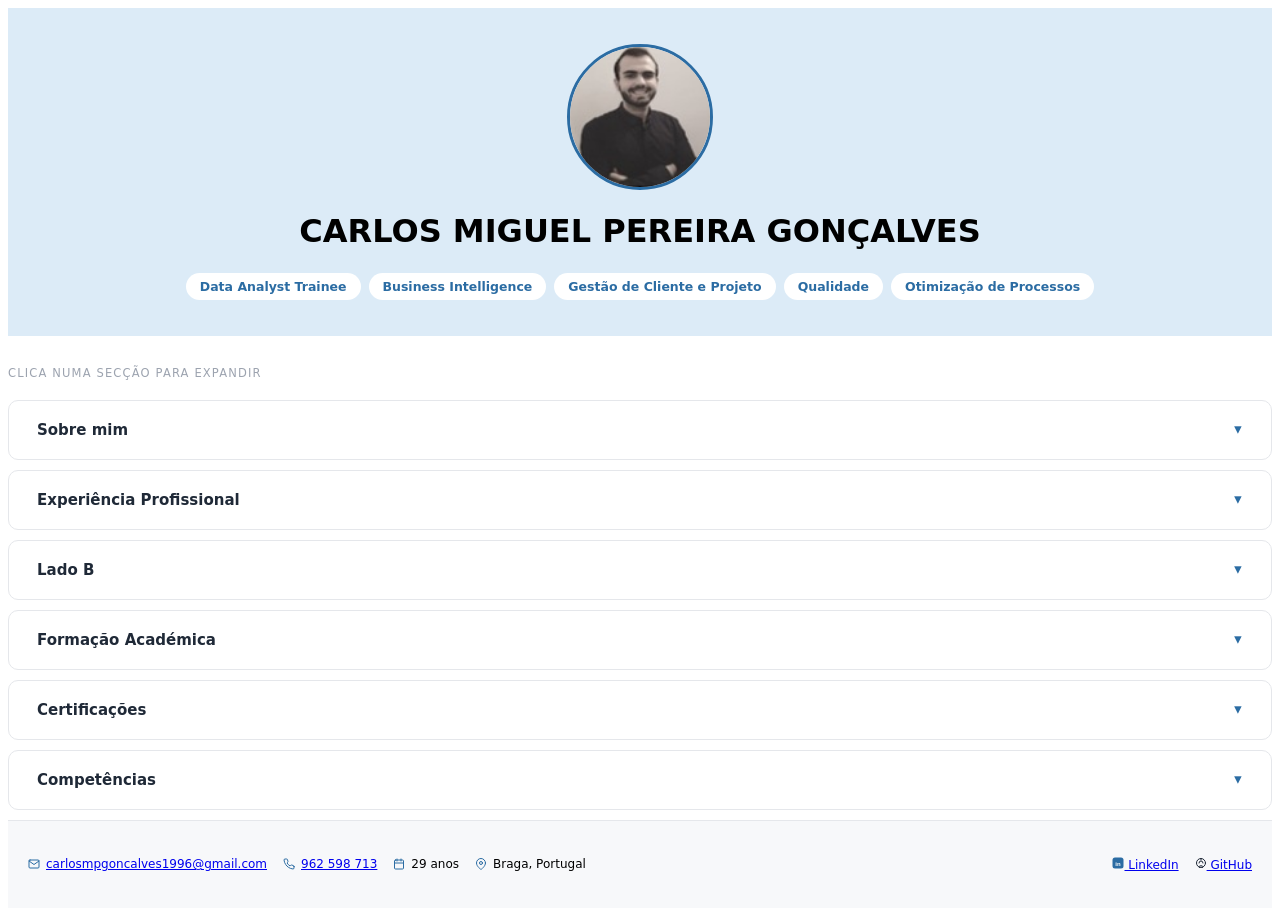
==== curriculo.html @ 00716db0 "feat: adição de sublinhas de acordeao nos separadores" ====
<!DOCTYPE html>
<html lang="pt">
<head>
    <meta charset="UTF-8">
    <meta name="viewport" content="width=device-width, initial-scale=1.0">
    <title>CURRICULO_CARLOS_GONÇALVES</title>
</head>
<body>
    <header>
        <link rel="stylesheet" href="style.css">
        <img class = "foto_perfil" src = "images/foto_perfil.jpg" alt = "Foto de perfil ">
        <h1>CARLOS MIGUEL PEREIRA GONÇALVES</h1>
        <ul>
            <li>Data Analyst Trainee</li>
            <li>Business Intelligence</li>
            <li>Gestão de Cliente e Projeto</li>
            <li>Qualidade</li>
            <li>Otimização de Processos</li>
        </ul>

    </header>
    <main>
        <!-- INSTRUÇÃO"Clica numa secção para expandir" -->
        <p class="dica-acordeoes">Clica numa secção para expandir</p>

        <!-- SOBRE MIM -->
        <details>
            <summary>Sobre mim <span class="seta">▸</span></summary>
            <div class="conteudo-secao texto-corrido">
                Engenheiro de formação com sólida experiência em ambientes industriais complexos
                e operações críticas, atualmente especializado em <strong class="destaque1">Analytics & Business Intelligence (BI)</strong>.
                Combino uma forte vertente analítica na transformação de dados complexos com competências avançadas em 
                <strong>SQL, Python</strong>, e arquiteturas modernas de <strong>AI-Assisted Engineering</strong>. Perfil resiliente e focado na resolução ágil de problemas operacionais através do desenvolvimento de ecossistemas de suporte à decisão interdepartamental.
            </div>
        </details>

        <!------- EXPERIÊNCIA PROFISSIONAL ------->
        <details>
            <summary>Experiência Profissional <span class="seta">▸</span></summary>
            <div class="conteudo-secao">

                <!-------- XPERTGO -------->
                <details class="entrada">
                    <summary>
                        <div class="entrada-info">
                            <img class="entrada-logotipo" src="images/xpertgo.jpg" alt="XPERTGO">
                            <div>
                                <h3 class="entrada-titulo">Analista de dados & Business intelligence Trainee</h3>
                                <div class="entrada-empresa-datas">
                                        <span class="entrada-fonte">XPERTGO, Ponte de Lima</span>
                                        <span class="entrada-data">· Abril 2026 — Presente</span>
                                </div>
                                <p class="entrada-resumo">Dashboards Power BI para OpEx e eficiência industrial; automação de SQL e DAX com apoio de IA generativa.</p>
                            </div>
                        </div>
                        <span class="seta">▸</span>
                    </summary>
                        <ul class="entrada-detalhes">
                            <li><strong>Desenvolvimento de Dashboards de Business Intelligence (BI):</strong>  Criação e implementação de painéis em Power BI para monitorização cross-functional de operações industriais, focados na otimização de custos operacionais (OpEx), eficiência global de processos e indicadores de performance interdepartamentais.</li>
                            <li><strong>Modelagem de Dados e Engenharia de Funcionalidades:</strong> Implementação de lógicas de Drill-Down e Root Cause Analysis (Análise de Causa-Raiz) para diagnóstico preciso de falhas operacionais.</li>
                            <li><strong>Data Mining e Extração de Dados Relacionais:</strong> Manipulação e consulta de bases de dados Microsoft SQL Server utilizando DBeaver e ambientes integrados (IDE) em VS Code.</li>
                            <li><strong>AI-Assisted Development (Desenvolvimento Assistido por IA):</strong> Utilização estratégica de inteligência artificial generativa (Claude 3.5 Sonnet, da Anthropic) para otimização de consultas SQL complexas, automação de scripts e Engenharia de Prompts voltada para lógica DAX avançada.</li>
                            <li><strong>Definição de Métricas de Negócio e KPIs Industriais:</strong> Alinhamento de análise exploratória de dados (EDA) com os objetivos estratégicos da organização, quebrando silos de informação entre diferentes secções industriais.</li>
                        </ul>
                </details>

                <!-- BRAMP-->
                <details class="entrada">
                    <summary>
                        <div class="entrada-info">
                            <img class="entrada-logotipo" src="images/bramp.jpg" alt="BRAMP">
                            <div>
                                <h3 class="entrada-titulo">Gestor de cliente e de Projeto</h3>
                                <div class="entrada-empresa-datas">
                                        <span class="entrada-fonte">BRAMP - Metais e polímeros de Braga, Lda.</span>
                                        <span class="entrada-data">· Março 2024 - Novembro 2025</span>
                                </div>
                                <p class="entrada-resumo">Gestão estratégica de carteira de clientes do setor automóvel, garantindo o cumprimento de SLA's e KPI's de projeto.</p>
                            </div>
                        </div>
                        <span class="seta">▸</span>
                    </summary>
                        <ul class="entrada-detalhes">
                            <li>Acompanhamento técnico e desenvolvimento de novos projetos (desde adjudicação, estudo DFM, construção de molde, PPAP e lançamento para a fábrica, com foco também na otimização de fluxo produtivo).</li>
                            <li>Análise e monitorização de faturação e revisão de preços, utilizando ferramentas de suporte para garantir a rentabolidade em todas as fases de vida do projeto.</li>
                            <li>Elaboração de cotações e orçamentos detalhados, baseando em análise de custos e viabilidade técnica (injeção/moldes).</li>
                        </ul>
                </details>

                <!-- FRESHFACTOR-->
                <details class="entrada">
                    <summary>
                        <div class="entrada-info">
                            <img class="entrada-logotipo" src="images/freshfactor.png" alt="FRESHFACTOR">
                            <div>
                                <h3 class="entrada-titulo">Técnico controlo de qualidade</h3>
                                <div class="entrada-empresa-datas">
                                        <span class="entrada-fonte">BRAMP - Metais e polímeros de Braga, Lda.</span>
                                        <span class="entrada-data">· Janeiro 2022 a Fevereiro 2024</span>
                                </div>
                                <p class="entrada-resumo">Gestão  e implementação do manual de qualidade da unidade, e segurança no trabalho</p>
                            </div>
                        </div>
                        <span class="seta">▸</span>
                    </summary>
                        <ul class="entrada-detalhes">
                            <li>Assegurar a conformidade com padrões internacionais de qualidade (<em>CoC, global GAP</em>, HACCP), e legislação em vigor.</li>
                            <li>Análise técnica e avaliação de parâmetros de qualidade para categorização e seleção de pequenos frutos (framboesas, mirtilos e amoras) na receção.</li>
                            <li>Coordenação logística e otimização do fluxo de expedição, garantindo a satisfação do cliente através de gestão proativa de reclamações e resolução de não-conformidades junto de produtores e parceiros.</li>
                            <li>Participação no acompanhamento de auditorias de certificação, clientes, inspeções ACT, assegurando o cumprimento integral dos normativos de segurança e qualidade.</li>
                        </ul>
                </details>

                <!-- LUSIAVES -->
                <details class="entrada">
                    <summary>
                        <div class="entrada-info">
                            <img class="entrada-logotipo" src="images/lusiaves.jpg" alt="LUSIAVES">
                            <div>
                                <h3 class="entrada-titulo">Engenheiro de Processos</h3>
                                <div class="entrada-empresa-datas">
                                        <span class="entrada-fonte">Avisabor - Grupo Lusiaves</span>
                                        <span class="entrada-data">· 2020 e 2021</span>
                                </div>
                                <p class="entrada-resumo"> Gestão integral pela linha de abate de frango, desde a descarga de camiões de frango vivo, cais, pendura, sangria, depena e evisceração</p>
                            </div>
                        </div>
                        <span class="seta">▸</span>
                    </summary>
                        <ul class="entrada-detalhes">
                            <li>Liderança e gestão operacional de uma equipa de 50 pessoas e 3 chefias intermédias, focada na maximização da produtividade e eficiência dos postos de trabalho.</li>
                            <li>Monitorização e otimização de KPIs de produção (rendimentos, qualidade e tempos de paragem), usando análise de desvios p/ implementar melhorias imediatas no fluxo linha.</li>
                            <li>Deteção proativa de anomalias e identificação de oportunidades de melhoria em mais de 30 equipamentos industriais, assegurando a continuidade e conformidade do produto final.</li>
                            <li>Garantir o cumprimento rigoroso das normas de Higiene e segurança alimentar (<em>HACCP</em>) e bem-estar animal (<em>WelFair</em>) em total conformidade com a legislação nacional e europeia em vigor.</li>

                </details>

            </div>
        </details>

        <!------- LADO B ------->
        <details>
            <summary>Lado B <span class="seta">▸</span></summary>
            <div class="conteudo-secao">

                <!-------- SOCORRISTA -------->
                <details class="entrada">
                    <summary>
                        <div class="entrada-info">
                            <img class="entrada-logotipo" src="images/cvp.jpg" alt="Cruz Vermelha Portuguesa">
                            <div>
                                <h3 class="entrada-titulo">Socorrista</h3>
                                <div class="entrada-empresa-datas">
                                        <span class="entrada-fonte">Cruz Vermelha Portuguesa</span>
                                        <span class="entrada-data">· desde Agosto 2019</span>
                                </div>
                                <p class="entrada-resumo">+400 emergências, 2000h de serviço pré-hospitalar.</p>
                            </div>
                        </div>
                        <span class="seta">▸</span>
                    </summary>
                        <ul class="entrada-detalhes">
                            <li>Integrado semanalmente em equipas de socorro pré-hospitalar, transporte de doentes e operações de comando, contabilizando mais de 400 emergências realizadas e 2000 horas de serviço.</li>
                            <li>Apoio em eventos de caris social e no âmbito da proteção civil (festividades, provas desportivas, combate a incêndios e COVID-19).</li>
                        </ul>
                </details>

                <!-------- EXPLICADOR/PROFESSOR -------->
                <details class="entrada">
                    <summary>
                        <div class="entrada-info">
                            <img class="entrada-logotipo" src="images/scm.jpg" alt="Santa Casa da Misericórdia de Amares">
                            <div>
                                <h3 class="entrada-titulo">Explicador/professor</h3>
                                <div class="entrada-empresa-datas">
                                        <span class="entrada-fonte">Santa Casa da Misericórdia de Amares</span>
                                        <span class="entrada-data">· desde Setembro 2025</span>
                                </div>
                                <p class="entrada-resumo">Apoio pedagógico em Matemática, Física, Química, Biologia e Inglês (10º–12º anos).</p>
                            </div>
                        </div>
                        <span class="seta">▸</span>
                    </summary>
                        <ul class="entrada-detalhes">
                            <li>Apoio pedagógico e explicações de Matemática A, Física e Química, Biologia e Geologia, e Inglês, a alunos do 10º, 11º e 12º anos.</li>
                        </ul>
                </details>

                <!-------- PRESIDENTE DA DIREÇÃO -------->
                <details class="entrada">
                    <summary>
                        <div class="entrada-info">
                            <img class="entrada-logotipo" src="images/neeb.jpg" alt="Núcleo de Estudos de Engenharia Biológica">
                            <div>
                                <h3 class="entrada-titulo">Presidente da Direção</h3>
                                <div class="entrada-empresa-datas">
                                        <span class="entrada-fonte">Núcleo de Estudos de Engenharia Biológica</span>
                                        <span class="entrada-data">· 2018</span>
                                </div>
                                <p class="entrada-resumo">Liderança de equipa de 28 elementos em atividades para 250 alunos do curso.</p>
                            </div>
                        </div>
                        <span class="seta">▸</span>
                    </summary>
                        <ul class="entrada-detalhes">
                            <li>Liderança de uma equipa de 28 elementos na organização de atividades de âmbito pedagógico, empreendedorismo, recreativo e desportivo, para os 250 alunos do curso, e na colaboração com outras associações.</li>
                        </ul>
                </details>

            </div>
        </details>

        <!------- FORMAÇÕES ACADÉMICAS ------->
        <details>
            <summary>Formação Académica <span class="seta">▸</span></summary>
            <div class="conteudo-secao">
                <!-------- TOKYO SCHOOL -------->
                <details class="entrada">
                    <summary>
                        <div class="entrada-info">
                            <img class="entrada-logotipo" src="images/tkschool.jpg" alt="Tokyo School">
                            <div>
                                <h3 class="entrada-titulo">Reconversão de carreira para Data Analytics</h3>
                                <div class="entrada-empresa-datas">
                                        <span class="entrada-fonte">Tokyo School, Braga</span>
                                        <span class="entrada-data">· 2025 — 2026</span>
                                </div>
                                <p class="entrada-resumo">Programa focado na transição de competências de Engenharia para a Ciência de Dados, capacitando a extração de valor e insights preditivos a partir de ecossistemas complexos.</p>
                            </div>
                        </div>
                        <span class="seta">▸</span>
                    </summary>
                        <ul class="entrada-detalhes">
                            <li><strong>Análise de dados avançada:</strong> Limpeza, manipulação, e análise exploratória de grandes volumes de dados usando Python (<em>Pandas, NumPy</em>).</li>
                            <li><strong>Business Intelligence:</strong> Desenvolvimento de dashboards dinâmicos e intuitivos em Power BI e Tableau para suporte à decisão estratégica.</li>
                            <li><strong>Machine Learning:</strong> Aplicação de algoritmos de aprendizagem automática para modelos preditivos e análise de tendências.</li>
                            <li><strong>SQL:</strong> Domínio da linguagem SQL para extração e estruturação de dados.</li>
                            <li><strong>SCRUM:</strong> Aplicação de metodologias ágeis para gestão eficiente de projetos de dados, garantindo entregas iterativas e adaptabilidade.</li>
                            <li><strong>Empreendedorismo:</strong> Desenvolvimento de visão de negócio para identificar oportunidades de monetização de dados e criação de soluções disruptivas.</li>
                        </ul>
                </details>

                <!-------- UNIVERSIDADE DO MINHO -------->
                <details class="entrada">
                    <summary>
                        <div class="entrada-info">
                            <img class="entrada-logotipo" src="images/uminho.jpg" alt="Universidade do Minho">
                            <div>
                                <h3 class="entrada-titulo">Mestrado Integrado em Engenharia Biológica | Ramo tecnologia química e alimentar</h3>
                                <div class="entrada-empresa-datas">
                                        <span class="entrada-fonte">Universidade do Minho, Braga</span>
                                        <span class="entrada-data">· 2014 — 2019</span>
                                </div>
                                <p class="entrada-resumo">Média de 16,2 valores. Premiado com bolsa de excelência de 2015 a 2018, pelo melhor desempenho na turma.</p>
                            </div>
                        </div>
                        <span class="seta">▸</span>
                    </summary>
                        <ul class="entrada-detalhes">
                            <li><strong>Engenharia de processo</strong>: controlo e instrumentação, otimização, fenómenos de transferência, gestão de stocks, processos de separação, termodinâmica e serviços industriais.</li>
                            <li>Engenharia das fermentações, enzimática, reações e bioquímica económica.</li>
                            <li>Ciência e engenharia dos alimentos.</li>
                            <li><strong>Higiene e segurança alimentar</strong>: BRC Food, FSSC 22000, IFS Food, aplicação HACCP.</li>
                            <li><strong>Elementos de Qualidade e Fiabilidade</strong>: ISO 9000, SPC, ferramentas da qualidade</li>
                            <li>Higiene e segurança no trabalho.</li>
                        </ul>
                </details>

            </div>
        </details>

        <!------- CERTIFICAÇÕES  ------->
        <details>
            <summary>Certificações <span class="seta">▸</span></summary>
            <div class="conteudo-secao">
                <!-------- PYTHON ESSENTIALS 2 -------->
                <details class="entrada">
                    <summary>
                        <div class="entrada-info">
                            <img class="entrada-logotipo" src="images/cisco.png" alt="Cisco Network Academy">
                            <div>
                                <h3 class="entrada-titulo">Python Essentials 2</h3>
                                <div class="entrada-empresa-datas">
                                        <span class="entrada-fonte">Cisco Network Academy</span>
                                        <span class="entrada-data">· 2026</span>
                                </div>
                                <p class="entrada-resumo">Módulo avançado de Python: estruturas de dados, exceções, módulos e programação orientada a objetos.</p>
                            </div>
                        </div>
                        <span class="seta">▸</span>
                    </summary>
                        <ul class="entrada-detalhes">
                            <li>Aprofundamento de conceitos de Python além do nível introdutório, com foco em boas práticas de programação orientada a objetos e tratamento de exceções.</li>
                        </ul>
                </details>

                <!-------- INGLÊS B2 -------->
                <details class="entrada">
                    <summary>
                        <div class="entrada-info">
                            <img class="entrada-logotipo" src="images/babelium.png" alt="Centro de Línguas BabeliUM">
                            <div>
                                <h3 class="entrada-titulo">Inglês nível B2 (48h)</h3>
                                <div class="entrada-empresa-datas">
                                        <span class="entrada-fonte">Centro de Línguas BabeliUM</span>
                                        <span class="entrada-data">· 2018</span>
                                </div>
                                <p class="entrada-resumo">Nível B2 do Quadro Europeu Comum de Referência para Línguas, em compreensão e produção escrita e oral.</p>
                            </div>
                        </div>
                        <span class="seta">▸</span>
                    </summary>
                        <ul class="entrada-detalhes">
                            <li>48 horas de formação, com avaliação de competências de leitura, escrita, compreensão e produção oral em contexto profissional e académico.</li>
                        </ul>
                </details>

                <!-------- CCP -------->
                <details class="entrada">
                    <summary>
                        <div class="entrada-info">
                            <img class="entrada-logotipo" src="images/IEFP.jpg" alt="IEFP">
                            <div>
                                <h3 class="entrada-titulo">Certificado de Competências Pedagógicas, CCP (90h)</h3>
                                <div class="entrada-empresa-datas">
                                        <span class="entrada-fonte">IEFP</span>
                                        <span class="entrada-data">· 2018</span>
                                </div>
                                <p class="entrada-resumo">Certificado de Competências Pedagógicas para formadores. Código credencial F682286/2019.</p>
                            </div>
                        </div>
                        <span class="seta">▸</span>
                    </summary>
                        <ul class="entrada-detalhes">
                            <li>Formação de 90 horas, habilitando para o exercício de funções de formador em contexto de formação profissional certificada.</li>
                        </ul>
                </details>

                <!-------- TRIPULANTE DE AMBULÂNCIA + DAE -------->
                <details class="entrada">
                    <summary>
                        <div class="entrada-info">
                            <img class="entrada-logotipo" src="images/cvp.jpg" alt="Cruz Vermelha Portuguesa">
                            <div>
                                <h3 class="entrada-titulo">Tripulante de Ambulância + Operador DAE (80h)</h3>
                                <div class="entrada-empresa-datas">
                                        <span class="entrada-fonte">Cruz Vermelha Portuguesa de Amares</span>
                                        <span class="entrada-data">· 2019 e 2024</span>
                                </div>
                                <p class="entrada-resumo">Formação de 80h em transporte de doentes e utilização de Desfibrilhador Automático Externo (DAE).</p>
                            </div>
                        </div>
                        <span class="seta">▸</span>
                    </summary>
                        <ul class="entrada-detalhes">
                            <li>Habilitação para transporte de doentes em ambulância e operação de Desfibrilhador Automático Externo (DAE) em contexto de emergência pré-hospitalar.</li>
                        </ul>
                </details>

            </div>
        </details>

        <!------- COMPETÊNCIAS  ------->
        <details>
            <summary>Competências <span class="seta">▸</span></summary>
            <div class="grid-competencias">
                <!-- 8 blocos aqui -->
            </div>
        </details>
    </main>


    <footer>
        <address class="container-contacto">
            <div class="item-contacto">
                <img src="icons/mail.svg" alt="Email">
                <a href="mailto:carlosmpgoncalves1996@gmail.com">carlosmpgoncalves1996@gmail.com</a>
            </div>
            <div class="item-contacto">
                <img src="icons/phone.svg" alt="Telefone">
                <a href="tel:+351962598713">962 598 713</a>
            </div>
            <div class="item-contacto">
                <img src="icons/calendar.svg" alt="Idade">
                <span>29 anos</span>
            </div>
            <div class="item-contacto">
                <img src="icons/pin.svg" alt="Localização">
                <span>Braga, Portugal</span>
            </div>
        </address>

        <nav class="container-redes-sociais">
            <a href="https://www.linkedin.com/in/o-teu-utilizador" target="_blank" rel="noopener" class="botao-rede">
                <img src="icons/linkedin.svg" alt="LinkedIn">
                LinkedIn
            </a>
            <a href="https://github.com/o-teu-utilizador" target="_blank" rel="noopener" class="botao-rede">
                <img src="icons/github.svg" alt="GitHub">
                GitHub
            </a>
        </nav>






    </footer>
    </body>



</html>
---- style.css ----
/* ============================================ */
/* ============ CONFIGURAÇÃO GERAL ============ */
/* ============================================ */

html {font-size: 16px;}
body {font-family: system-ui, -apple-system, "Segoe UI", Roboto, Arial, sans-serif;}

h1 {font-size: 3 rem;}
ul {
    list-style: none;
    margin: 0;
    padding: 0;
    display: flex;
    flex-wrap: wrap;
    flex-direction: row;
    justify-content: center;
    gap: 8px;
}

strong {color: #2b6ca3;}

/* ============================== */
/* ============ HEADER ============ */
/* ============================== */

.foto_perfil {
    width: 140px;
    height: 140px;
    border-radius: 50%;
    object-fit: cover;
    border: 3px solid #2b6ca3;
    
    @media (max-width: 600px) {
        width: 56px;
        height: 56px;
    }
}


header {
    display: flex;
    background-color: #DCEBF7;
    flex-direction: column;
    align-items: center;
    text-align: center;
    gap: 1px;
    padding: 36px 20px;

    li {
        background-color: #ffffff;
        color: #2b6ca3;
        padding: 6px 14px;
        border-radius: 999px;
        font-size: 12.5px;
        font-weight: 600;
    }
}
/* ============================== */
/* ============ MAIN ============ */
/* ============================== */

/*--------------------------------|Configuração geral| -----------------*/
main{
    display: flex;
    flex-direction: column;
    gap: 10px;                       /* Faz criar o espaço entre as barras de acordeão */
    padding-bottom: 10px;
}

/*Barras de acordeão */
details{
    border: 1px solid #E5E7EB;   /* borda cinza clara */
    border-radius: 10px;
    background: #ffffff;
    overflow: hidden;
    
    /* Pseudoclasse: que só aplica os estilos enquanto o rato 
    está por cima do elemento E quando a barra está fechada */
    &:not([open]):hover {border-color: purple; background: #DCEBF7;}
}

/*Texto principal dentro da barra de acordeão */
summary{
    cursor: pointer;                /* muda o ícone do rato para aquela "mãozinha" quando passas por cima do elemento  */
    padding: 20px 28px;
    display: flex;
    justify-content: space-between;
    align-items: center;
    font-weight: bold;
    font-size: 15px;
    color: #1f2937;

    /* Nos summary que estao dentro da classe entrada, ajusta o padding */
    .entrada > & {padding: 20px 0;}
}

/* Seta */
.seta {
    color: #2b6ca3;
    transform: rotate(90deg);        /*posiciona a seta com a ponta para baixo*/
    transition: transform 0.2s ease; /*temporiza a rotação da seta*/
}

/* roda a seta quando abro o separador */
details[open] > summary .seta {    transform: rotate(-90deg);}                                    

/*Organização do conteudo dentro da caixa de acordeão depois de aberta */
.conteudo-secao { border-top: 1px solid #E5E7EB; padding: 10px 28px 26px;}

/* Tratamento do texto */
.texto-corrido{
    font-size: 15px;
    color: #374151;
    line-height: 1.75;
    text-align: justify;
}

/* --------| Instrução de texto "Clica numa secção para expandir| ---------*/
.dica-acordeoes{
    font-size: 11.5px;
    letter-spacing: 0.1em;          /* espaçamento entre letras */
    text-transform: uppercase;
    color: #9ca3af;
    margin-bottom: 10px;
    margin-top: 30px;
}

/* --------| EXPERIENCIA PROFISSIONAL| ---------*/

/* Define a linha que separa as barras de acordeao */
.entrada {
    border: none;
    border-radius: 0;
    background: transparent;
    border-top: 1px solid #E5E7EB;
    
}

/* .entrada:not([open]):hover {
    background: #DCEBF7;
} */

/* Flexbox que organiza o logotipo e depois o resto dos elementos à direita */
.entrada-info{
    display: flex;
    gap: 20px;
    align-items: center;
    min-width: 0;
    flex: 1;
}

/* Trata do logotipo */
.entrada-logotipo{
    width: 56px;
    height: 56px;
    border-radius: 12px;
    background: #F7F8FA;
    border: 1px solid #E5E7EB;
    flex-shrink: 0;
    object-fit: contain;
}

/* Estilização dos titulos (funcao exercida o emprego/lado B/ e no ensino)*/
.entrada-titulo {font-size: 15px; font-weight: 600; margin: 0;}
.entrada-empresa-datas { font-size: 12.5px; margin-top: 2px;}
.entrada-fonte {color: #2b6ca3;font-weight: 500;}
.entrada-data {color: #9ca3af;font-weight: 500;}
.entrada-resumo {font-size: 12.5px; color: #4b5563; margin: 4px 0 0; text-align: justify; font-weight: 600;}
.entrada-detalhes {
    list-style: disc; /* adiciona o marcador a cada linha li */
    margin: 0;
    padding: 0 0 22px 95px;
    display: flex;
    flex-direction: column;
    gap: 6px;
    text-align: justify;

    li {
        font-size: 13px;
        color: #4b5563;
        line-height: 1.5;
        &::marker {color: #2b6ca3;} 
        /* antes de existir o ::marker, a bolinha herdava sempre a mesma cor do texto do <li>
         — não havia forma de a cor da bolinha ser diferente da cor do texto. O ::marker foi 
         criado exatamente para dar controlo sobre a bolinha independentemente do texto ao lado. */
    }
}



/* ================================ */
/* ============ FOOTER ============ */
/* ================================ */

footer {
    display: flex;
    justify-content: space-between;
    align-items: center;
    background-color: #F7F8FA;
    border-top: 1px solid #E5E7EB;
    gap: 1px;
    padding: 36px 20px;
    font-size: 12px;
}

/* FOOTER - CONTACTOS */
.container-contacto {
    display: flex;
    align-items: center;
    gap: 16px;
    flex-wrap: wrap;
    font-style: normal
}

.item-contacto {
    display: flex;
    align-items: center;
    gap: 6px;
    img {width: 1em; height: 1em;}
}

.container-redes-sociais {
    display: flex;
    gap: 16px;
    img {width: 1em;height: 1em;
    }
}
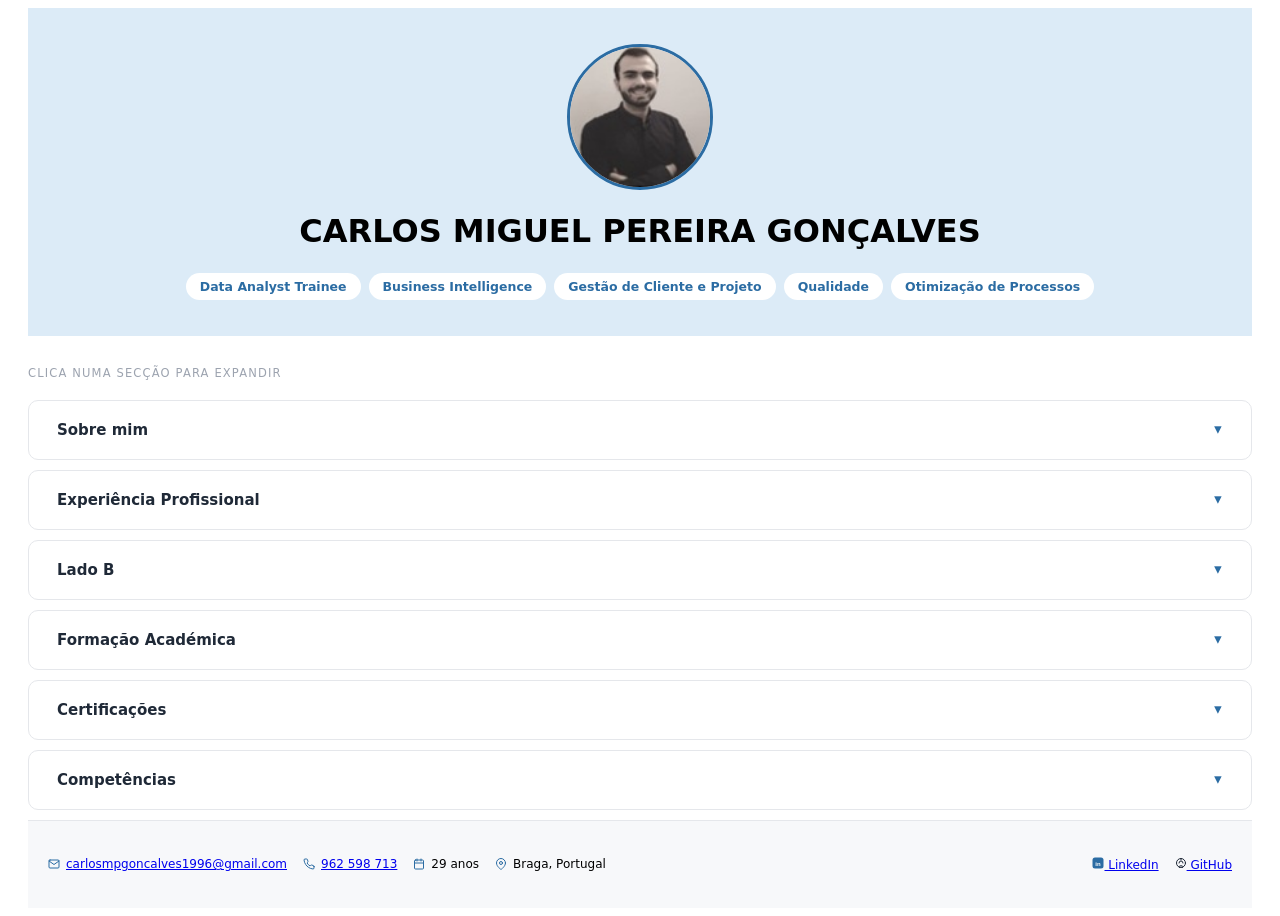
==== commit 0f383352: "feat: retificações nas barras de acordeão" ====
--- a/curriculo.html
+++ b/curriculo.html
@@ -24,7 +24,7 @@
         <p class="dica-acordeoes">Clica numa secção para expandir</p>
 
         <!-- SOBRE MIM -->
-        <details>
+        <details name="secoes-principais">
             <summary>Sobre mim <span class="seta">▸</span></summary>
             <div class="conteudo-secao texto-corrido">
                 Engenheiro de formação com sólida experiência em ambientes industriais complexos
@@ -35,12 +35,12 @@
         </details>
 
         <!------- EXPERIÊNCIA PROFISSIONAL ------->
-        <details>
+        <details name="secoes-principais">
             <summary>Experiência Profissional <span class="seta">▸</span></summary>
             <div class="conteudo-secao">
 
                 <!-------- XPERTGO -------->
-                <details class="entrada">
+                <details class="entrada" name="grupo-experiencia">
                     <summary>
                         <div class="entrada-info">
                             <img class="entrada-logotipo" src="images/xpertgo.jpg" alt="XPERTGO">
@@ -65,7 +65,7 @@
                 </details>
 
                 <!-- BRAMP-->
-                <details class="entrada">
+                <details class="entrada" name="grupo-experiencia">
                     <summary>
                         <div class="entrada-info">
                             <img class="entrada-logotipo" src="images/bramp.jpg" alt="BRAMP">
@@ -88,7 +88,7 @@
                 </details>
 
                 <!-- FRESHFACTOR-->
-                <details class="entrada">
+                <details class="entrada" name="grupo-experiencia">
                     <summary>
                         <div class="entrada-info">
                             <img class="entrada-logotipo" src="images/freshfactor.png" alt="FRESHFACTOR">
@@ -112,7 +112,7 @@
                 </details>
 
                 <!-- LUSIAVES -->
-                <details class="entrada">
+                <details class="entrada" name="grupo-experiencia">
                     <summary>
                         <div class="entrada-info">
                             <img class="entrada-logotipo" src="images/lusiaves.jpg" alt="LUSIAVES">
@@ -139,12 +139,12 @@
         </details>
 
         <!------- LADO B ------->
-        <details>
+        <details name="secoes-principais">
             <summary>Lado B <span class="seta">▸</span></summary>
             <div class="conteudo-secao">
 
                 <!-------- SOCORRISTA -------->
-                <details class="entrada">
+                <details class="entrada" name="grupo-lado-b">
                     <summary>
                         <div class="entrada-info">
                             <img class="entrada-logotipo" src="images/cvp.jpg" alt="Cruz Vermelha Portuguesa">
@@ -166,7 +166,7 @@
                 </details>
 
                 <!-------- EXPLICADOR/PROFESSOR -------->
-                <details class="entrada">
+                <details class="entrada" name="grupo-lado-b">
                     <summary>
                         <div class="entrada-info">
                             <img class="entrada-logotipo" src="images/scm.jpg" alt="Santa Casa da Misericórdia de Amares">
@@ -187,7 +187,7 @@
                 </details>
 
                 <!-------- PRESIDENTE DA DIREÇÃO -------->
-                <details class="entrada">
+                <details class="entrada" name="grupo-lado-b">
                     <summary>
                         <div class="entrada-info">
                             <img class="entrada-logotipo" src="images/neeb.jpg" alt="Núcleo de Estudos de Engenharia Biológica">
@@ -211,11 +211,11 @@
         </details>
 
         <!------- FORMAÇÕES ACADÉMICAS ------->
-        <details>
+        <details name="secoes-principais">
             <summary>Formação Académica <span class="seta">▸</span></summary>
             <div class="conteudo-secao">
                 <!-------- TOKYO SCHOOL -------->
-                <details class="entrada">
+                <details class="entrada" name="grupo-formacao">
                     <summary>
                         <div class="entrada-info">
                             <img class="entrada-logotipo" src="images/tkschool.jpg" alt="Tokyo School">
@@ -241,7 +241,7 @@
                 </details>
 
                 <!-------- UNIVERSIDADE DO MINHO -------->
-                <details class="entrada">
+                <details class="entrada" name="grupo-formacao">
                     <summary>
                         <div class="entrada-info">
                             <img class="entrada-logotipo" src="images/uminho.jpg" alt="Universidade do Minho">
@@ -270,11 +270,11 @@
         </details>
 
         <!------- CERTIFICAÇÕES  ------->
-        <details>
+        <details name="secoes-principais">
             <summary>Certificações <span class="seta">▸</span></summary>
-            <div class="conteudo-secao">
+            <div class="conteudo-secao grid-certificacoes">
                 <!-------- PYTHON ESSENTIALS 2 -------->
-                <details class="entrada">
+                <details class="entrada" name="grupo-certificacoes">
                     <summary>
                         <div class="entrada-info">
                             <img class="entrada-logotipo" src="images/cisco.png" alt="Cisco Network Academy">
@@ -295,7 +295,7 @@
                 </details>
 
                 <!-------- INGLÊS B2 -------->
-                <details class="entrada">
+                <details class="entrada" name="grupo-certificacoes">
                     <summary>
                         <div class="entrada-info">
                             <img class="entrada-logotipo" src="images/babelium.png" alt="Centro de Línguas BabeliUM">
@@ -316,7 +316,7 @@
                 </details>
 
                 <!-------- CCP -------->
-                <details class="entrada">
+                <details class="entrada" name="grupo-certificacoes">
                     <summary>
                         <div class="entrada-info">
                             <img class="entrada-logotipo" src="images/IEFP.jpg" alt="IEFP">
@@ -337,7 +337,7 @@
                 </details>
 
                 <!-------- TRIPULANTE DE AMBULÂNCIA + DAE -------->
-                <details class="entrada">
+                <details class="entrada" name="grupo-certificacoes">
                     <summary>
                         <div class="entrada-info">
                             <img class="entrada-logotipo" src="images/cvp.jpg" alt="Cruz Vermelha Portuguesa">
@@ -361,7 +361,7 @@
         </details>
 
         <!------- COMPETÊNCIAS  ------->
-        <details>
+        <details name="secoes-principais">
             <summary>Competências <span class="seta">▸</span></summary>
             <div class="grid-competencias">
                 <!-- 8 blocos aqui -->
--- a/style.css
+++ b/style.css
@@ -3,7 +3,8 @@
 /* ============================================ */
 
 html {font-size: 16px;}
-body {font-family: system-ui, -apple-system, "Segoe UI", Roboto, Arial, sans-serif;}
+body {padding: 0 20px;
+    font-family: system-ui, -apple-system, "Segoe UI", Roboto, Arial, sans-serif;}
 
 h1 {font-size: 3 rem;}
 ul {
@@ -143,10 +144,11 @@
 /* Flexbox que organiza o logotipo e depois o resto dos elementos à direita */
 .entrada-info{
     display: flex;
-    gap: 20px;
+    gap: 10px;
     align-items: center;
     min-width: 0;
     flex: 1;
+    padding-left: 10px;
 }
 
 /* Trata do logotipo */
@@ -165,11 +167,11 @@
 .entrada-empresa-datas { font-size: 12.5px; margin-top: 2px;}
 .entrada-fonte {color: #2b6ca3;font-weight: 500;}
 .entrada-data {color: #9ca3af;font-weight: 500;}
-.entrada-resumo {font-size: 12.5px; color: #4b5563; margin: 4px 0 0; text-align: justify; font-weight: 600;}
+.entrada-resumo {font-size: 12.5px; color: #4b5563; margin: 4px 0 0; text-align: justify; font-weight: 600; padding-right: 20px;}
 .entrada-detalhes {
     list-style: disc; /* adiciona o marcador a cada linha li */
     margin: 0;
-    padding: 0 0 22px 95px;
+    padding: 0 28px 22px 95px;
     display: flex;
     flex-direction: column;
     gap: 6px;
@@ -186,6 +188,16 @@
     }
 }
 
+/* Grid para o separador certificações */
+.grid-certificacoes {
+    display: grid;
+    grid-template-columns: repeat(2, 1fr);
+    gap: 16px;
+    /*permite mudar a estrutura da grid quando reduzo as dimensões da janela*/
+    @media (max-width: 700px) {grid-template-columns: 1fr;}
+}
+
+
 
 
 /* ================================ */
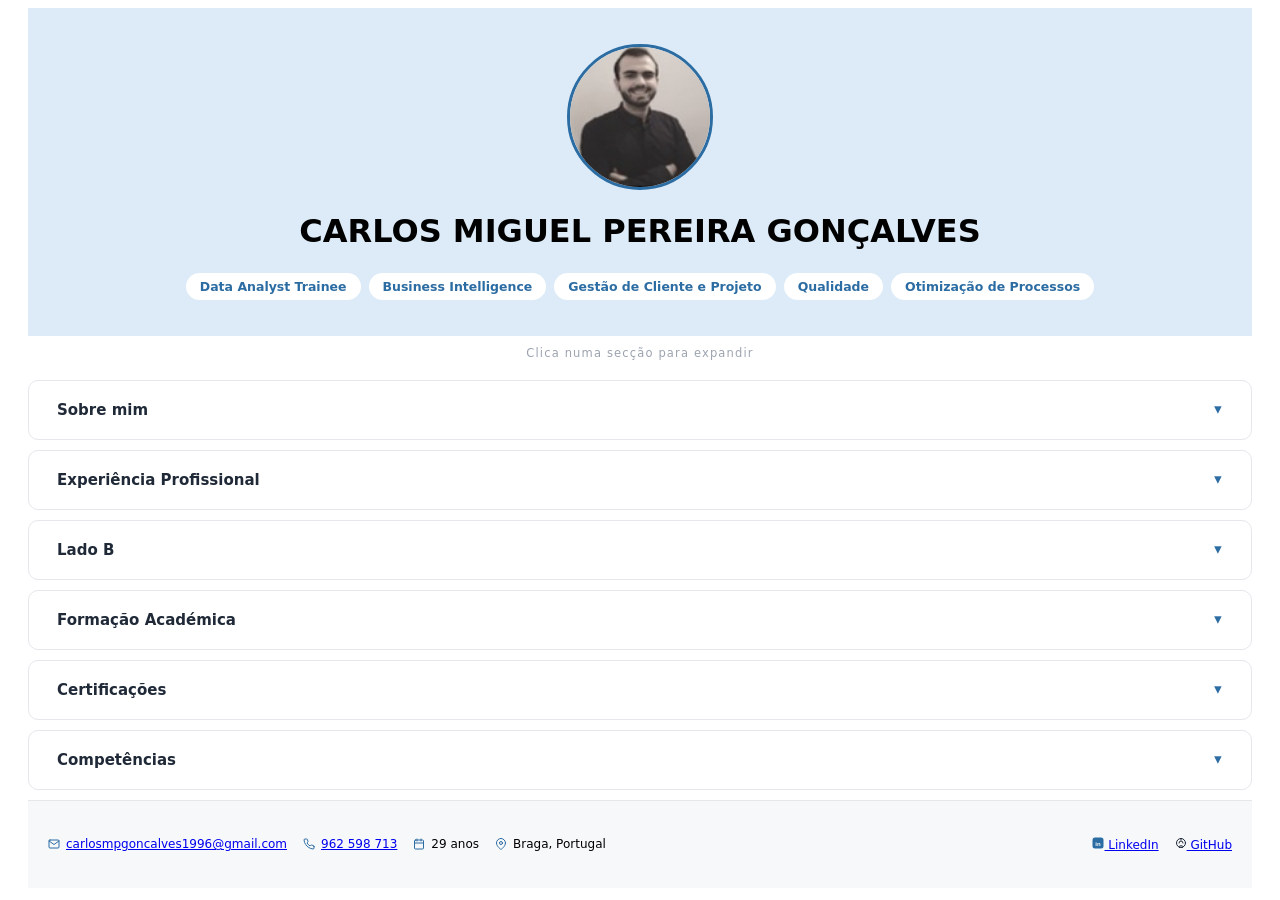
==== commit 3e09f369: "feat: adicionar os elementos no separador competencias + estilização de grid + textos" ====
--- a/curriculo.html
+++ b/curriculo.html
@@ -363,8 +363,98 @@
         <!------- COMPETÊNCIAS  ------->
         <details name="secoes-principais">
             <summary>Competências <span class="seta">▸</span></summary>
+            
+            <p class="dica-acordeoes">Passa o rato sobre um quadrado</p>
             <div class="grid-competencias">
-                <!-- 8 blocos aqui -->
+                <!-- Ferramentas de BI & Visualização" -->
+                <div class="competencia">
+                    <div class="competencia-frente">
+                        <img src="icons/chart.svg" alt="Ferramentas BI & Visualização">
+                        <p>Ferramentas BI & Visualização</p>
+                    </div>
+                    <div class="competencia-verso">
+                        <span>Ferramentas</span>
+                        <p>Power BI (Avançado/DAX)<br>Tableau</p>
+                    </div>
+                </div>
+                <!-- Linguagem & Dados" -->
+                <div class="competencia">
+                    <div class="competencia-frente">
+                        <img src="icons/database.svg" alt="Linguagens & Dados">
+                        <p>Linguagens & Dados</p>
+                    </div>
+                    <div class="competencia-verso">
+                        <span>Ferramentas</span>
+                        <p>SQL<br>Python (Pandas, NumPy)</p>
+                    </div>
+                </div>
+                <!-- Machine Learning" -->
+                <div class="competencia">
+                    <div class="competencia-frente">
+                        <img src="icons/analysis.svg" alt="Machine Learning">
+                        <p>Machine Learning</p>
+                    </div>
+                    <div class="competencia-verso">
+                        <span>Ferramentas</span>
+                        <p>Análise Preditiva<br>Scikit-Learn · PyTorch</p>
+                    </div>
+                </div>
+                <!-- Bases de Dados & IDEs" -->
+                <div class="competencia">
+                    <div class="competencia-frente">
+                        <img src="icons/server.svg" alt="Bases de Dados & IDEs">
+                        <p>Bases de Dados & IDEs</p>
+                    </div>
+                    <div class="competencia-verso">
+                        <span>Ferramentas</span>
+                        <p>SQL Server · DBeaver<br>VS Code · PyCharm · ETL</p>
+                    </div>
+                </div>
+                <!-- AI-Assisted Development" -->
+                <div class="competencia">
+                    <div class="competencia-frente">
+                        <img src="icons/sparkles.svg" alt="AI-Assisted Development">
+                        <p>AI-Assisted Development</p>
+                    </div>
+                    <div class="competencia-verso">
+                        <span>Ferramentas</span>
+                        <p>Engenharia de Prompts<br>Claude 3.5 Sonnet</p>
+                    </div>
+                </div>
+                <!-- Sistemas Industriais" -->
+                <div class="competencia">
+                    <div class="competencia-frente">
+                        <img src="icons/settings.svg" alt="Sistemas Industriais">
+                        <p>Sistemas Industriais</p>
+                    </div>
+                    <div class="competencia-verso">
+                        <span>Ferramentas</span>
+                        <p>MES (Anturio, CASO)<br>OpEx · KPIs · Data Governance</p>
+                    </div>
+                </div>
+                <!-- Metodologias" -->
+                <div class="competencia">
+                    <div class="competencia-frente">
+                        <img src="icons/refresh.svg" alt="Metodologias">
+                        <p>Metodologias</p>
+                    </div>
+                    <div class="competencia-verso">
+                        <span>Ferramentas</span>
+                        <p>Scrum/Agile · Lean<br>Six Sigma · Melhoria Contínua</p>
+                    </div>
+                </div>
+                <!-- Office & Outras" -->
+                <div class="competencia">
+                    <div class="competencia-frente">
+                        <img src="icons/briefcase.svg" alt="Office & Outras">
+                        <p>Office & Outras</p>
+                    </div>
+                    <div class="competencia-verso">
+                        <span>Ferramentas</span>
+                        <p>Excel · PowerPoint · Word<br>Carta B</p>
+                    </div>
+                </div>
+
             </div>
         </details>
     </main>
--- a/style.css
+++ b/style.css
@@ -120,10 +120,10 @@
 .dica-acordeoes{
     font-size: 11.5px;
     letter-spacing: 0.1em;          /* espaçamento entre letras */
-    text-transform: uppercase;
     color: #9ca3af;
     margin-bottom: 10px;
-    margin-top: 30px;
+    margin-top: 10px;
+    text-align: center;
 }
 
 /* --------| EXPERIENCIA PROFISSIONAL| ---------*/
@@ -197,6 +197,71 @@
     @media (max-width: 700px) {grid-template-columns: 1fr;}
 }
 
+/* --------|COMPETÊNCIAS| ---------*/
+.grid-competencias {
+    display: grid;
+    grid-template-columns: repeat(4, 1fr);
+    gap: 16px;
+    @media (max-width: 900px) {grid-template-columns: repeat(2, 1fr);}
+    @media (max-width: 600px) {grid-template-columns: 1fr;}
+}
+
+
+.competencia {
+    position: relative;   /* Permite a sobreposição das duas competencias! */
+    height: 150px;
+    border-radius: 12px;
+    border: 1px solid #E5E7EB;
+    background: #ffffff;
+    overflow: hidden;
+}
+
+/* Features partilhadas por ambas as faces */
+.competencia-frente,
+.competencia-verso {
+    position: absolute;
+    inset: 0;
+    display: flex;
+    flex-direction: column;
+    align-items: center;
+    justify-content: center;
+    gap: 8px;
+    padding: 14px;
+    text-align: center;
+    transition: opacity 0.2s ease;
+}
+
+/* Estilização na face da frente */
+.competencia-frente{
+    img { width: 26px; height: 26px };
+    p {
+        font-size: 14px;
+        font-weight: 600;
+        color: #1f2937;
+    }
+    /* Código que permite que, uqando o rato passa em cima, permite a visualização doque está por detrás do card*/
+    .competencia:hover & { opacity: 0; }
+}
+
+/* Estilização na face de trás*/
+.competencia-verso{
+    opacity: 0; 
+    background: #DCEBF7;
+    span {
+        font-size: 10.5px;
+        letter-spacing: 0.06em;
+        text-transform: uppercase;
+        color: #2b6ca3;
+        font-weight: 600;
+    };
+    p{
+        font-size: 13.5px;
+        color: #374151;
+        line-height: 1.45;
+    };
+    /* Código que permite que, uqando o rato passa em cima, permite a visualização doque está por detrás do card*/
+    .competencia:hover & { opacity: 1; }
+}
 
 
 
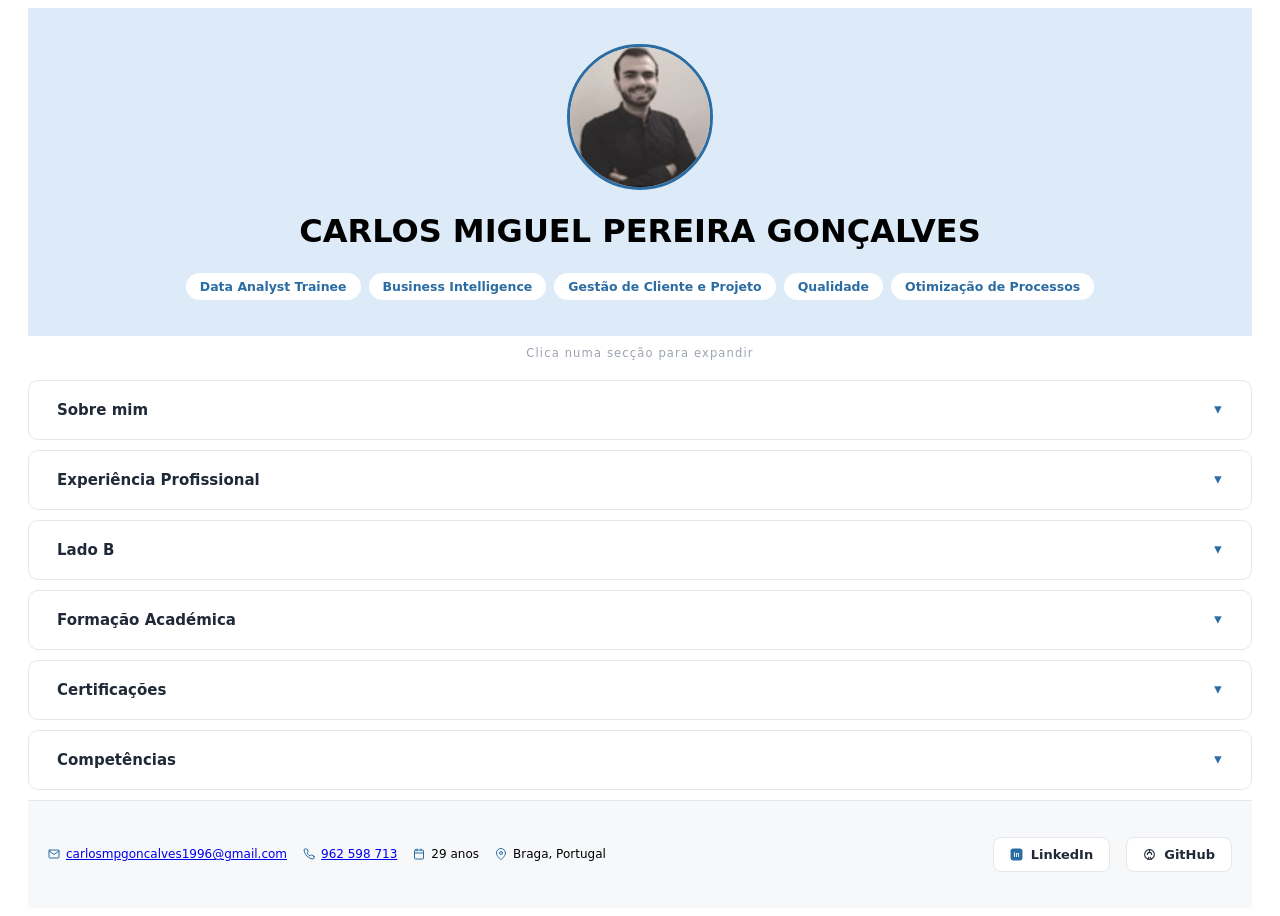
==== commit 5f665af3: "feat: retificações no footer" ====
--- a/curriculo.html
+++ b/curriculo.html
@@ -6,6 +6,7 @@
     <title>CURRICULO_CARLOS_GONÇALVES</title>
 </head>
 <body>
+    <!--======================== CABEÇALHO (header)==================================== -->
     <header>
         <link rel="stylesheet" href="style.css">
         <img class = "foto_perfil" src = "images/foto_perfil.jpg" alt = "Foto de perfil ">
@@ -19,8 +20,10 @@
         </ul>
 
     </header>
+    
+    <!--======================== CONTEÚDO PRINCIPAL (main)==================================== -->
     <main>
-        <!-- INSTRUÇÃO"Clica numa secção para expandir" -->
+        <!-- INSTRUÇÃO "Clica numa secção para expandir" -->
         <p class="dica-acordeoes">Clica numa secção para expandir</p>
 
         <!-- SOBRE MIM -->
@@ -459,33 +462,42 @@
         </details>
     </main>
 
-
+    <!--======================== RODAPÉ (footer)==================================== -->
     <footer>
+        <!-- CONTAINER CONTACTO -->
         <address class="container-contacto">
+            <!-- E-mail -->
             <div class="item-contacto">
                 <img src="icons/mail.svg" alt="Email">
                 <a href="mailto:carlosmpgoncalves1996@gmail.com">carlosmpgoncalves1996@gmail.com</a>
             </div>
+            <!-- Contacto -->
             <div class="item-contacto">
                 <img src="icons/phone.svg" alt="Telefone">
                 <a href="tel:+351962598713">962 598 713</a>
             </div>
+            <!-- Idade -->
             <div class="item-contacto">
                 <img src="icons/calendar.svg" alt="Idade">
                 <span>29 anos</span>
             </div>
+            <!-- Localização -->
             <div class="item-contacto">
                 <img src="icons/pin.svg" alt="Localização">
                 <span>Braga, Portugal</span>
             </div>
         </address>
 
+        <!-- CONTAINER REDES SOCIAIS -->
         <nav class="container-redes-sociais">
-            <a href="https://www.linkedin.com/in/o-teu-utilizador" target="_blank" rel="noopener" class="botao-rede">
+            <audio id="som-foguete" src="sons/fogo-de-artificio.wav"></audio>
+            <!-- LinkedIN -->
+            <a href="https://www.linkedin.com/in/o-teu-utilizador" target="_blank" rel="noopener" class="botao-rede" onclick="document.getElementById('som-foguete').play()">
                 <img src="icons/linkedin.svg" alt="LinkedIn">
                 LinkedIn
             </a>
-            <a href="https://github.com/o-teu-utilizador" target="_blank" rel="noopener" class="botao-rede">
+            <!-- GITHUB -->
+            <a href="https://github.com/o-teu-utilizador" target="_blank" rel="noopener" class="botao-rede" onclick="document.getElementById('som-foguete').play()">
                 <img src="icons/github.svg" alt="GitHub">
                 GitHub
             </a>
@@ -497,7 +509,7 @@
 
 
     </footer>
-    </body>
+</body>
 
 
 
--- a/style.css
+++ b/style.css
@@ -275,15 +275,18 @@
     align-items: center;
     background-color: #F7F8FA;
     border-top: 1px solid #E5E7EB;
-    gap: 1px;
+    gap: 30px;
     padding: 36px 20px;
     font-size: 12px;
+    @media (max-width: 600px) {flex-direction: column;}
+
 }
 
 /* FOOTER - CONTACTOS */
 .container-contacto {
     display: flex;
     align-items: center;
+    justify-content: center;
     gap: 16px;
     flex-wrap: wrap;
     font-style: normal
@@ -303,7 +306,27 @@
     }
 }
 
-
-
-
-
+/* Estilização dos botões LinkedIN e GITHUB */
+.botao-rede {
+    position: relative;
+    display: flex;
+    align-items: center;
+    gap: 8px;
+    background: #ffffff;
+    border: 1px solid #E5E7EB;
+    padding: 9px 16px;
+    border-radius: 8px;
+    font-size: 13px;
+    font-weight: 600;
+    color: #1f2937;
+    text-decoration: none; /* Retira o sublinhado */
+    transition: transform 0.15s ease, box-shadow 0.15s ease;
+
+    &:hover { transform: translateY(-2px);box-shadow: 0 4px 8px rgba(0,0,0,0.1);}
+}
+
+
+
+
+
+
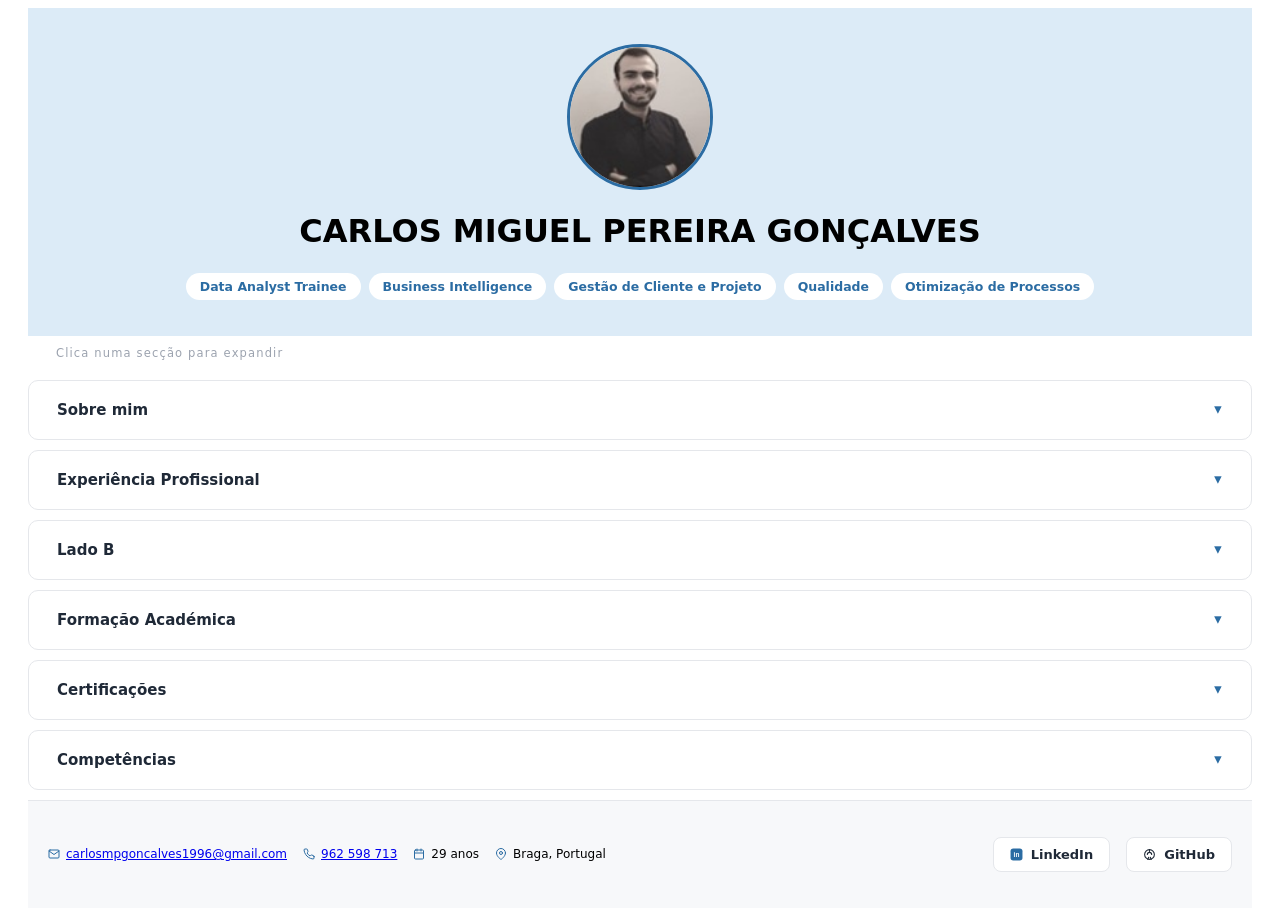
==== commit 5622d771: "feat: retificações no main" ====
--- a/curriculo.html
+++ b/curriculo.html
@@ -53,8 +53,8 @@
                                         <span class="entrada-fonte">XPERTGO, Ponte de Lima</span>
                                         <span class="entrada-data">· Abril 2026 — Presente</span>
                                 </div>
-                                <p class="entrada-resumo">Dashboards Power BI para OpEx e eficiência industrial; automação de SQL e DAX com apoio de IA generativa.</p>
-                            </div>
+                            </div>
+                            <p class="entrada-resumo">Dashboards Power BI para OpEx e eficiência industrial; automação de SQL e DAX com apoio de IA generativa.</p>
                         </div>
                         <span class="seta">▸</span>
                     </summary>
@@ -78,8 +78,8 @@
                                         <span class="entrada-fonte">BRAMP - Metais e polímeros de Braga, Lda.</span>
                                         <span class="entrada-data">· Março 2024 - Novembro 2025</span>
                                 </div>
-                                <p class="entrada-resumo">Gestão estratégica de carteira de clientes do setor automóvel, garantindo o cumprimento de SLA's e KPI's de projeto.</p>
-                            </div>
+                            </div>
+                            <p class="entrada-resumo">Gestão estratégica de carteira de clientes do setor automóvel, garantindo o cumprimento de SLA's e KPI's de projeto.</p>
                         </div>
                         <span class="seta">▸</span>
                     </summary>
@@ -101,8 +101,8 @@
                                         <span class="entrada-fonte">BRAMP - Metais e polímeros de Braga, Lda.</span>
                                         <span class="entrada-data">· Janeiro 2022 a Fevereiro 2024</span>
                                 </div>
-                                <p class="entrada-resumo">Gestão  e implementação do manual de qualidade da unidade, e segurança no trabalho</p>
-                            </div>
+                            </div>
+                            <p class="entrada-resumo">Gestão  e implementação do manual de qualidade da unidade, e segurança no trabalho</p>
                         </div>
                         <span class="seta">▸</span>
                     </summary>
@@ -125,8 +125,8 @@
                                         <span class="entrada-fonte">Avisabor - Grupo Lusiaves</span>
                                         <span class="entrada-data">· 2020 e 2021</span>
                                 </div>
-                                <p class="entrada-resumo"> Gestão integral pela linha de abate de frango, desde a descarga de camiões de frango vivo, cais, pendura, sangria, depena e evisceração</p>
-                            </div>
+                            </div>
+                            <p class="entrada-resumo"> Gestão integral pela linha de abate de frango, desde a descarga de camiões de frango vivo, cais, pendura, sangria, depena e evisceração</p>
                         </div>
                         <span class="seta">▸</span>
                     </summary>
@@ -157,8 +157,8 @@
                                         <span class="entrada-fonte">Cruz Vermelha Portuguesa</span>
                                         <span class="entrada-data">· desde Agosto 2019</span>
                                 </div>
-                                <p class="entrada-resumo">+400 emergências, 2000h de serviço pré-hospitalar.</p>
-                            </div>
+                            </div>
+                            <p class="entrada-resumo">+400 emergências, 2000h de serviço pré-hospitalar.</p>
                         </div>
                         <span class="seta">▸</span>
                     </summary>
@@ -179,8 +179,8 @@
                                         <span class="entrada-fonte">Santa Casa da Misericórdia de Amares</span>
                                         <span class="entrada-data">· desde Setembro 2025</span>
                                 </div>
-                                <p class="entrada-resumo">Apoio pedagógico em Matemática, Física, Química, Biologia e Inglês (10º–12º anos).</p>
-                            </div>
+                            </div>
+                            <p class="entrada-resumo">Apoio pedagógico em Matemática, Física, Química, Biologia e Inglês (10º–12º anos).</p>
                         </div>
                         <span class="seta">▸</span>
                     </summary>
@@ -200,8 +200,8 @@
                                         <span class="entrada-fonte">Núcleo de Estudos de Engenharia Biológica</span>
                                         <span class="entrada-data">· 2018</span>
                                 </div>
-                                <p class="entrada-resumo">Liderança de equipa de 28 elementos em atividades para 250 alunos do curso.</p>
-                            </div>
+                            </div>
+                            <p class="entrada-resumo">Liderança de equipa de 28 elementos em atividades para 250 alunos do curso.</p>
                         </div>
                         <span class="seta">▸</span>
                     </summary>
@@ -228,8 +228,8 @@
                                         <span class="entrada-fonte">Tokyo School, Braga</span>
                                         <span class="entrada-data">· 2025 — 2026</span>
                                 </div>
-                                <p class="entrada-resumo">Programa focado na transição de competências de Engenharia para a Ciência de Dados, capacitando a extração de valor e insights preditivos a partir de ecossistemas complexos.</p>
-                            </div>
+                            </div>
+                            <p class="entrada-resumo">Programa focado na transição de competências de Engenharia para a Ciência de Dados, capacitando a extração de valor e insights preditivos a partir de ecossistemas complexos.</p>
                         </div>
                         <span class="seta">▸</span>
                     </summary>
@@ -254,8 +254,8 @@
                                         <span class="entrada-fonte">Universidade do Minho, Braga</span>
                                         <span class="entrada-data">· 2014 — 2019</span>
                                 </div>
-                                <p class="entrada-resumo">Média de 16,2 valores. Premiado com bolsa de excelência de 2015 a 2018, pelo melhor desempenho na turma.</p>
-                            </div>
+                            </div>
+                            <p class="entrada-resumo">Média de 16,2 valores. Premiado com bolsa de excelência de 2015 a 2018, pelo melhor desempenho na turma.</p>
                         </div>
                         <span class="seta">▸</span>
                     </summary>
@@ -287,8 +287,8 @@
                                         <span class="entrada-fonte">Cisco Network Academy</span>
                                         <span class="entrada-data">· 2026</span>
                                 </div>
-                                <p class="entrada-resumo">Módulo avançado de Python: estruturas de dados, exceções, módulos e programação orientada a objetos.</p>
-                            </div>
+                            </div>
+                            <p class="entrada-resumo">Módulo avançado de Python: estruturas de dados, exceções, módulos e programação orientada a objetos.</p>
                         </div>
                         <span class="seta">▸</span>
                     </summary>
@@ -308,8 +308,8 @@
                                         <span class="entrada-fonte">Centro de Línguas BabeliUM</span>
                                         <span class="entrada-data">· 2018</span>
                                 </div>
-                                <p class="entrada-resumo">Nível B2 do Quadro Europeu Comum de Referência para Línguas, em compreensão e produção escrita e oral.</p>
-                            </div>
+                            </div>
+                            <p class="entrada-resumo">Nível B2 do Quadro Europeu Comum de Referência para Línguas, em compreensão e produção escrita e oral.</p>
                         </div>
                         <span class="seta">▸</span>
                     </summary>
@@ -329,8 +329,8 @@
                                         <span class="entrada-fonte">IEFP</span>
                                         <span class="entrada-data">· 2018</span>
                                 </div>
-                                <p class="entrada-resumo">Certificado de Competências Pedagógicas para formadores. Código credencial F682286/2019.</p>
-                            </div>
+                            </div>
+                            <p class="entrada-resumo">Certificado de Competências Pedagógicas para formadores. Código credencial F682286/2019.</p>
                         </div>
                         <span class="seta">▸</span>
                     </summary>
@@ -350,8 +350,8 @@
                                         <span class="entrada-fonte">Cruz Vermelha Portuguesa de Amares</span>
                                         <span class="entrada-data">· 2019 e 2024</span>
                                 </div>
-                                <p class="entrada-resumo">Formação de 80h em transporte de doentes e utilização de Desfibrilhador Automático Externo (DAE).</p>
-                            </div>
+                            </div>
+                            <p class="entrada-resumo">Formação de 80h em transporte de doentes e utilização de Desfibrilhador Automático Externo (DAE).</p>
                         </div>
                         <span class="seta">▸</span>
                     </summary>
@@ -503,11 +503,6 @@
             </a>
         </nav>
 
-
-
-
-
-
     </footer>
 </body>
 
--- a/style.css
+++ b/style.css
@@ -3,9 +3,7 @@
 /* ============================================ */
 
 html {font-size: 16px;}
-body {padding: 0 20px;
-    font-family: system-ui, -apple-system, "Segoe UI", Roboto, Arial, sans-serif;}
-
+body {padding: 0 20px; font-family: system-ui, -apple-system, "Segoe UI", Roboto, Arial, sans-serif;}
 h1 {font-size: 3 rem;}
 ul {
     list-style: none;
@@ -17,7 +15,6 @@
     justify-content: center;
     gap: 8px;
 }
-
 strong {color: #2b6ca3;}
 
 /* ============================== */
@@ -37,7 +34,6 @@
     }
 }
 
-
 header {
     display: flex;
     background-color: #DCEBF7;
@@ -59,7 +55,6 @@
 /* ============================== */
 /* ============ MAIN ============ */
 /* ============================== */
-
 /*--------------------------------|Configuração geral| -----------------*/
 main{
     display: flex;
@@ -93,6 +88,9 @@
 
     /* Nos summary que estao dentro da classe entrada, ajusta o padding */
     .entrada > & {padding: 20px 0;}
+
+    /* Centra o nome das 6 barras principais em ecrãs estreitos (nunca as das entradas aninhadas) */
+    @media (max-width: 600px) {main > details > & {justify-content: center;}}
 }
 
 /* Seta */
@@ -100,13 +98,19 @@
     color: #2b6ca3;
     transform: rotate(90deg);        /*posiciona a seta com a ponta para baixo*/
     transition: transform 0.2s ease; /*temporiza a rotação da seta*/
-}
-
-/* roda a seta quando abro o separador */
-details[open] > summary .seta {    transform: rotate(-90deg);}                                    
+
+    /* roda a seta quando abro o separador */
+    details[open] > summary & { transform: rotate(-90deg); }
+}
 
 /*Organização do conteudo dentro da caixa de acordeão depois de aberta */
-.conteudo-secao { border-top: 1px solid #E5E7EB; padding: 10px 28px 26px;}
+.conteudo-secao {
+    border-top: 1px solid #E5E7EB;
+    padding: 10px 28px 26px;
+
+    /* Em ecrãs estreitos, reduz o espaço lateral (não toca no summary/seta) */
+    @media (max-width: 600px) {padding: 5px 7px 16px;}
+}
 
 /* Tratamento do texto */
 .texto-corrido{
@@ -116,14 +120,18 @@
     text-align: justify;
 }
 
-/* --------| Instrução de texto "Clica numa secção para expandir| ---------*/
+/* --------| Instrução de texto "Clica numa secção para expandir" e "Passa o rato sobre um quadrado"| ---------*/
 .dica-acordeoes{
     font-size: 11.5px;
     letter-spacing: 0.1em;          /* espaçamento entre letras */
     color: #9ca3af;
     margin-bottom: 10px;
     margin-top: 10px;
-    text-align: center;
+    text-align: left;
+    padding-left: 28px; /* alinha com o início do nome das barras (mesmo valor lateral do summary) */
+
+    /* Mesmo efeito das barras principais: à esquerda por defeito, ao centro em ecrãs estreitos */
+    @media (max-width: 600px) {text-align: center;}
 }
 
 /* --------| EXPERIENCIA PROFISSIONAL| ---------*/
@@ -134,20 +142,15 @@
     border-radius: 0;
     background: transparent;
     border-top: 1px solid #E5E7EB;
-    
-}
-
-/* .entrada:not([open]):hover {
-    background: #DCEBF7;
-} */
-
-/* Flexbox que organiza o logotipo e depois o resto dos elementos à direita */
+}
+
+/* Grid com 2 colunas (logótipo + texto) e 2 linhas (título/empresa + resumo)*/
 .entrada-info{
-    display: flex;
-    gap: 10px;
-    align-items: center;
-    min-width: 0;
-    flex: 1;
+    display: grid;
+    grid-template-columns: 56px 1fr;
+    column-gap: 10px;
+    row-gap: 4px;
+    align-items: center; /* centra o texto (mais baixo) dentro da altura da linha 1, que é ditada pelo logótipo */
     padding-left: 10px;
 }
 
@@ -160,6 +163,12 @@
     border: 1px solid #E5E7EB;
     flex-shrink: 0;
     object-fit: contain;
+    grid-column: 1; /* coluna fixa à esquerda — sem isto o auto-placement podia adivinhar mal */
+    grid-row: 1; /* logotipo fixo à linha 1 */
+
+    /* O <div> do texto (título+empresa) é sempre o irmão seguinte ao logótipo */
+    /* coluna do texto, na linha de cima à direita do logótipo*/
+    & + div {grid-column: 2; grid-row: 1; }
 }
 
 /* Estilização dos titulos (funcao exercida o emprego/lado B/ e no ensino)*/
@@ -167,11 +176,30 @@
 .entrada-empresa-datas { font-size: 12.5px; margin-top: 2px;}
 .entrada-fonte {color: #2b6ca3;font-weight: 500;}
 .entrada-data {color: #9ca3af;font-weight: 500;}
-.entrada-resumo {font-size: 12.5px; color: #4b5563; margin: 4px 0 0; text-align: justify; font-weight: 600; padding-right: 20px;}
+.entrada-resumo {
+    font-size: 12.5px;
+    color: #4b5563;
+    margin: 4px 0 0;
+    text-align: justify;
+    font-weight: 600;
+    padding-right: 20px;
+    grid-column: 1 / -1; /* abrange as 2 colunas — ignora a coluna do logótipo, usa a largura toda */
+    grid-row: 2; /* fixa o resumo na linha 2, para não deixar o auto-placement empurrá-lo para uma linha 3 */
+    padding-left: 66px; /* 56px do logótipo + 10px do gap, para alinhar com o título nos ecrãs largos */
+
+    /* Em ecrãs estreitos, tira esse padding — o resumo passa a começar
+       à esquerda de tudo (incluindo por baixo do logótipo), como o próprio logótipo. */
+    @media (max-width: 600px) {
+        padding-left: 0;
+    }
+}
 .entrada-detalhes {
     list-style: disc; /* adiciona o marcador a cada linha li */
     margin: 0;
     padding: 0 28px 22px 95px;
+    /* Sincronizado com o breakpoint do .entrada-resumo (600px) — os dois têm
+       de mudar ao mesmo tempo, senão ficam desalinhados um do outro numa zona intermédia. */
+    @media (max-width: 600px) {padding: 0 28px 22px 10px;}
     display: flex;
     flex-direction: column;
     gap: 6px;
@@ -186,15 +214,17 @@
          — não havia forma de a cor da bolinha ser diferente da cor do texto. O ::marker foi 
          criado exatamente para dar controlo sobre a bolinha independentemente do texto ao lado. */
     }
-}
-
-/* Grid para o separador certificações */
+
+
+}
+
+/* --------|CERTIFICAÇÕES| ---------*/
 .grid-certificacoes {
     display: grid;
     grid-template-columns: repeat(2, 1fr);
     gap: 16px;
     /*permite mudar a estrutura da grid quando reduzo as dimensões da janela*/
-    @media (max-width: 700px) {grid-template-columns: 1fr;}
+    @media (max-width: 900px) {grid-template-columns: 1fr;}
 }
 
 /* --------|COMPETÊNCIAS| ---------*/
@@ -206,7 +236,7 @@
     @media (max-width: 600px) {grid-template-columns: 1fr;}
 }
 
-
+/* Define a estrutura/esqueleto de cada competência */
 .competencia {
     position: relative;   /* Permite a sobreposição das duas competencias! */
     height: 150px;
@@ -269,6 +299,7 @@
 /* ============ FOOTER ============ */
 /* ================================ */
 
+/*--------------------------------|Configuração geral| -----------------*/
 footer {
     display: flex;
     justify-content: space-between;
@@ -282,7 +313,7 @@
 
 }
 
-/* FOOTER - CONTACTOS */
+/* --------|CONTACTOS| ---------*/
 .container-contacto {
     display: flex;
     align-items: center;
@@ -299,12 +330,8 @@
     img {width: 1em; height: 1em;}
 }
 
-.container-redes-sociais {
-    display: flex;
-    gap: 16px;
-    img {width: 1em;height: 1em;
-    }
-}
+/* --------|REDES SOCIAIS| ---------*/
+.container-redes-sociais { display: flex; gap: 16px; img {width: 1em;height: 1em;}}
 
 /* Estilização dos botões LinkedIN e GITHUB */
 .botao-rede {
@@ -321,12 +348,9 @@
     color: #1f2937;
     text-decoration: none; /* Retira o sublinhado */
     transition: transform 0.15s ease, box-shadow 0.15s ease;
-
     &:hover { transform: translateY(-2px);box-shadow: 0 4px 8px rgba(0,0,0,0.1);}
 }
 
 
 
 
-
-
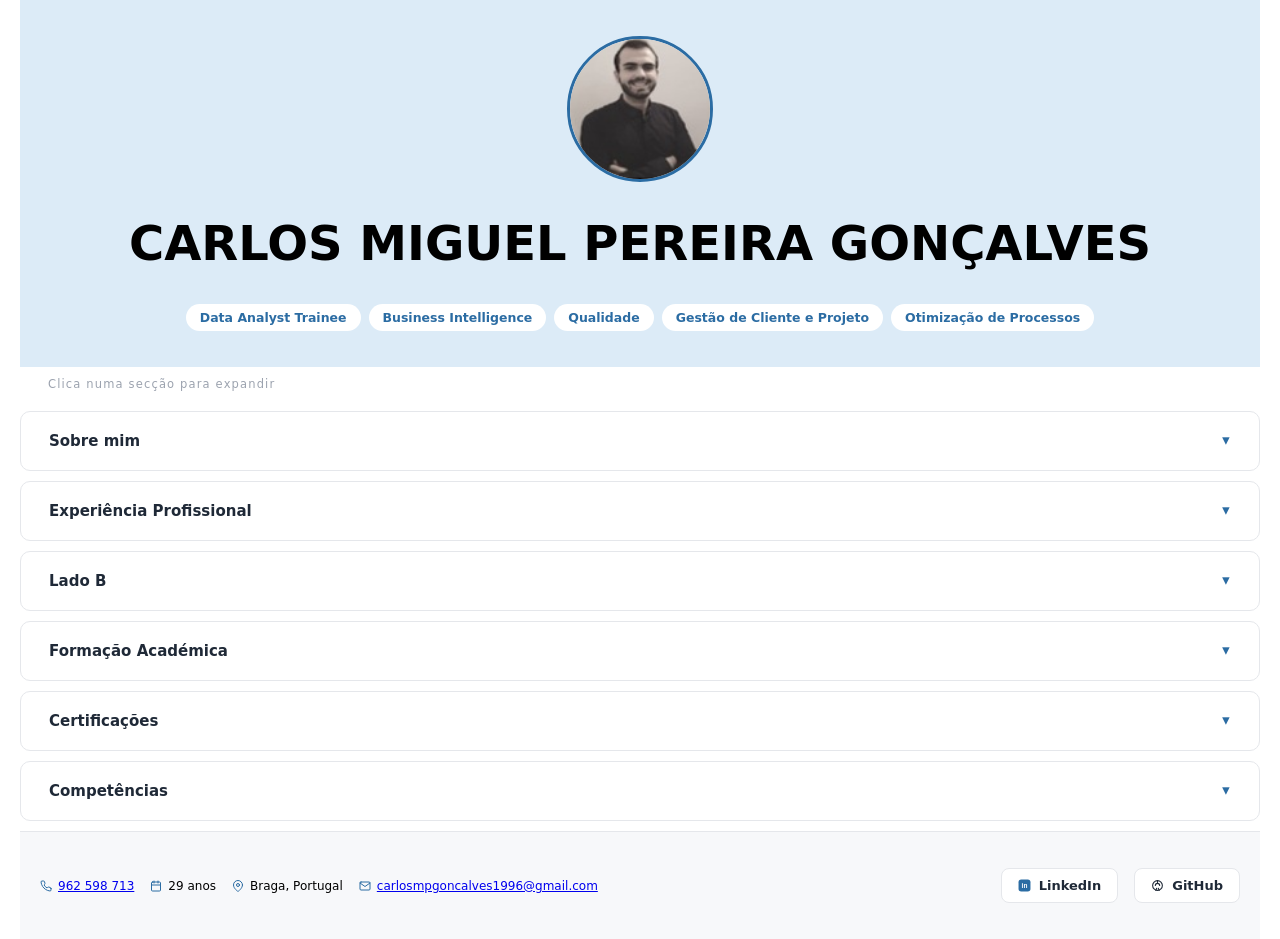
==== commit db0d4e9c: "feat: 1º set de ajustes parsa versão mobile" ====
--- a/curriculo.html
+++ b/curriculo.html
@@ -14,8 +14,8 @@
         <ul>
             <li>Data Analyst Trainee</li>
             <li>Business Intelligence</li>
+            <li>Qualidade</li>
             <li>Gestão de Cliente e Projeto</li>
-            <li>Qualidade</li>
             <li>Otimização de Processos</li>
         </ul>
 
@@ -466,25 +466,25 @@
     <footer>
         <!-- CONTAINER CONTACTO -->
         <address class="container-contacto">
+            <!-- Contacto -->
+            <div class="item-contacto">
+                <img src="icons/phone.svg" alt="Telefone">
+                <a href="tel:+351962598713">962 598 713</a>
+            </div>
+            <!-- Idade -->
+            <div class="item-contacto">
+                <img src="icons/calendar.svg" alt="Idade">
+                <span>29 anos</span>
+            </div>
+            <!-- Localização -->
+            <div class="item-contacto">
+                <img src="icons/pin.svg" alt="Localização">
+                <span>Braga, Portugal</span>
+            </div>
             <!-- E-mail -->
             <div class="item-contacto">
                 <img src="icons/mail.svg" alt="Email">
                 <a href="mailto:carlosmpgoncalves1996@gmail.com">carlosmpgoncalves1996@gmail.com</a>
-            </div>
-            <!-- Contacto -->
-            <div class="item-contacto">
-                <img src="icons/phone.svg" alt="Telefone">
-                <a href="tel:+351962598713">962 598 713</a>
-            </div>
-            <!-- Idade -->
-            <div class="item-contacto">
-                <img src="icons/calendar.svg" alt="Idade">
-                <span>29 anos</span>
-            </div>
-            <!-- Localização -->
-            <div class="item-contacto">
-                <img src="icons/pin.svg" alt="Localização">
-                <span>Braga, Portugal</span>
             </div>
         </address>
 
--- a/style.css
+++ b/style.css
@@ -3,8 +3,19 @@
 /* ============================================ */
 
 html {font-size: 16px;}
-body {padding: 0 20px; font-family: system-ui, -apple-system, "Segoe UI", Roboto, Arial, sans-serif;}
-h1 {font-size: 3 rem;}
+body {
+    margin: 0; /* o browser põe 8px de margem por defeito no body*/
+    padding: 0 20px;
+    font-family: system-ui, -apple-system, "Segoe UI", Roboto, Arial, sans-serif;
+
+    /* Menos margem lateral em ecrãs estreitos, para dar mais espaço ao conteúdo */
+    @media (max-width: 600px) { padding: 0 10px;}
+}
+h1 {
+    font-size: 3rem;
+    @media (max-width: 600px) {font-size: 1.8rem;}
+    @media (max-width: 600px) and (max-height: 750px) {font-size: 1.4rem;}
+}
 ul {
     list-style: none;
     margin: 0;
@@ -28,10 +39,8 @@
     object-fit: cover;
     border: 3px solid #2b6ca3;
     
-    @media (max-width: 600px) {
-        width: 56px;
-        height: 56px;
-    }
+    @media (max-width: 600px) {width: 56px;height: 56px;}
+    @media (max-width: 600px) and (max-height: 750px) {width: 44px;height: 44px;}
 }
 
 header {
@@ -42,6 +51,12 @@
     text-align: center;
     gap: 1px;
     padding: 36px 20px;
+
+    /* Cabeçalho mais compacto em ecrãs estreitos (foto+nome+badges já ocupam muito) */
+    @media (max-width: 600px) {padding: 20px 16px;}
+
+    /* Ecrã com pouca ALTURA (independente da largura) — objetivo: caber tudo sem scroll */
+    @media (max-width: 600px) and (max-height: 750px) {padding: 10px 16px;}
 
     li {
         background-color: #ffffff;
@@ -50,6 +65,13 @@
         border-radius: 999px;
         font-size: 12.5px;
         font-weight: 600;
+
+        @media (max-width: 600px) and (max-height: 750px) {padding: 4px 10px; font-size: 11px;}
+    }
+
+    /* Badges mais juntas, para caberem em menos linhas */
+    @media (max-width: 600px) and (max-height: 750px) {
+        ul {gap: 6px;}
     }
 }
 /* ============================== */
@@ -61,6 +83,9 @@
     flex-direction: column;
     gap: 10px;                       /* Faz criar o espaço entre as barras de acordeão */
     padding-bottom: 10px;
+
+    /* Repõe um espaço mínimo no topo, já que escondemos a "dica" que antes o criava */
+    @media (max-width: 600px) and (max-height: 750px) {padding-top: 10px;}
 }
 
 /*Barras de acordeão */
@@ -91,6 +116,9 @@
 
     /* Centra o nome das 6 barras principais em ecrãs estreitos (nunca as das entradas aninhadas) */
     @media (max-width: 600px) {main > details > & {justify-content: center;}}
+
+    /* Reduz o padding vertical das barras, para caberem mais numa só página */
+    @media (max-width: 600px) and (max-height: 750px) {padding: 10px 28px;}
 }
 
 /* Seta */
@@ -132,6 +160,9 @@
 
     /* Mesmo efeito das barras principais: à esquerda por defeito, ao centro em ecrãs estreitos */
     @media (max-width: 600px) {text-align: center;}
+
+    /* Só some em ecrãs a sério pequenos (estreito E baixo ao mesmo tempo) — não em janelas desktop só baixas */
+    @media (max-width: 600px) and (max-height: 750px) {display: none;}
 }
 
 /* --------| EXPERIENCIA PROFISSIONAL| ---------*/
@@ -311,6 +342,11 @@
     font-size: 12px;
     @media (max-width: 600px) {flex-direction: column;}
 
+    /* Footer mais compacto quando o ecrã é estreito E baixo — é informação secundária */
+    @media (max-width: 600px) and (max-height: 750px) {
+        padding: 8px 16px;
+        gap: 6px;
+    }
 }
 
 /* --------|CONTACTOS| ---------*/
@@ -320,7 +356,9 @@
     justify-content: center;
     gap: 16px;
     flex-wrap: wrap;
-    font-style: normal
+    font-style: normal;
+
+    @media (max-width: 600px) and (max-height: 750px) {gap: 8px;}
 }
 
 .item-contacto {
@@ -349,8 +387,14 @@
     text-decoration: none; /* Retira o sublinhado */
     transition: transform 0.15s ease, box-shadow 0.15s ease;
     &:hover { transform: translateY(-2px);box-shadow: 0 4px 8px rgba(0,0,0,0.1);}
-}
-
-
-
-
+
+    /* Botão mais pequeno no footer compacto */
+    @media (max-width: 600px) and (max-height: 750px) {
+        padding: 5px 10px;
+        font-size: 11px;
+    }
+}
+
+
+
+
